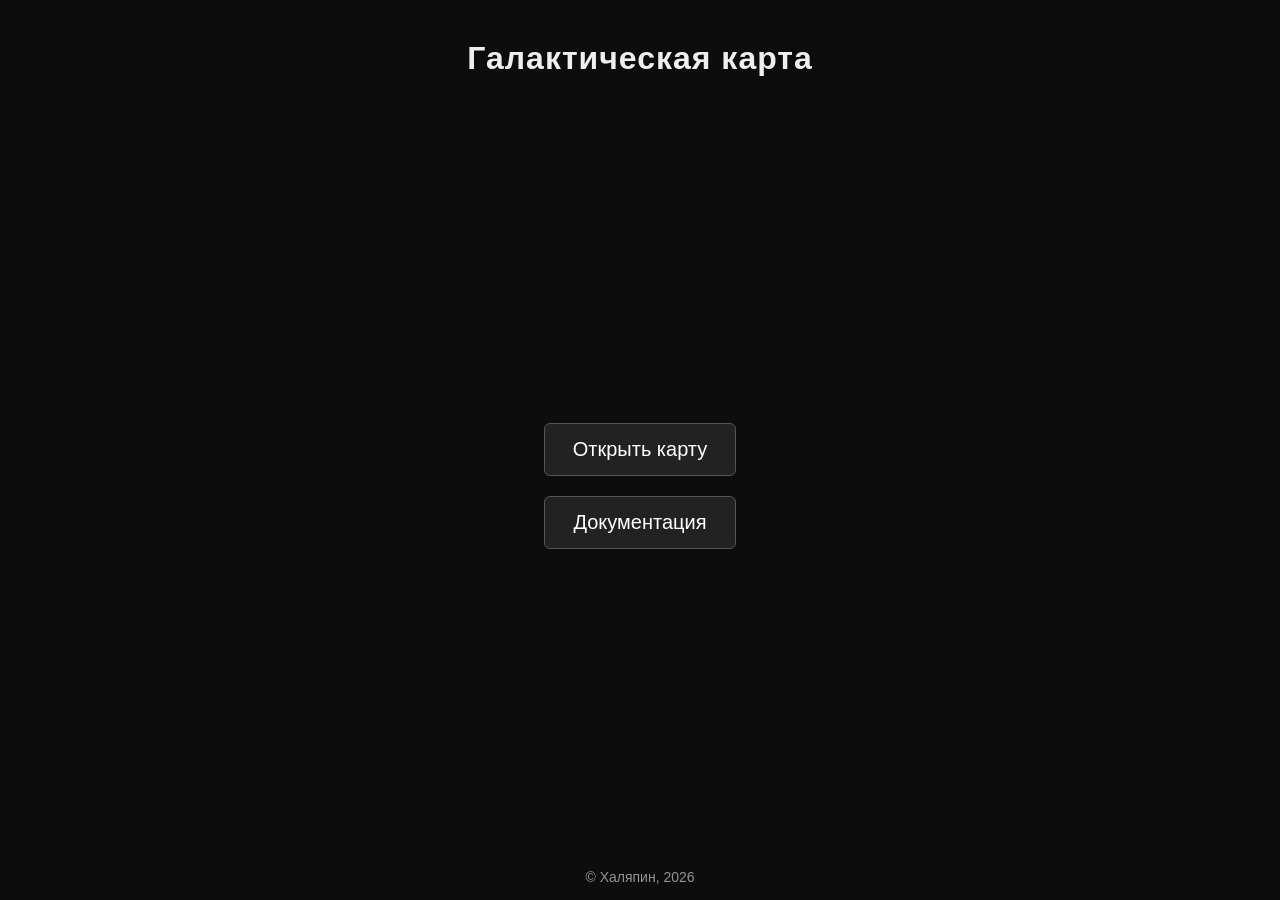
==== index.html @ b18c6c06 "Update index.html" ====
<!DOCTYPE html>
<html lang="ru">
<head>
<meta charset="UTF-8">
<title>Галактическая карта</title>
<style>
  body {
    margin: 0;
    background: #0d0d0d;
    color: #eee;
    font-family: Arial, sans-serif;
    display: flex;
    flex-direction: column;
    height: 100vh;
  }
  header {
    padding: 40px 20px;
    text-align: center;
    font-size: 32px;
    font-weight: bold;
    letter-spacing: 1px;
  }
  .center {
    flex: 1;
    display: flex;
    flex-direction: column;
    align-items: center;
    justify-content: center;
  }
  .btn {
    padding: 14px 28px;
    margin: 10px;
    font-size: 20px;
    background: #222;
    border: 1px solid #555;
    color: #fff;
    cursor: pointer;
    border-radius: 6px;
    transition: 0.2s;
  }
  .btn:hover {
    background: #333;
  }
  footer {
    text-align: center;
    padding: 15px;
    font-size: 14px;
    opacity: 0.6;
  }
</style>
</head>
<body>

<header>Галактическая карта</header>

<div class="center">
  <button class="btn" onclick="location.href='map/index.html'">Открыть карту</button>
  <button class="btn" onclick="location.href='docs/index.html'">Документация</button>
</div>

<footer>© Халяпин, 2026</footer>

</body>
</html>
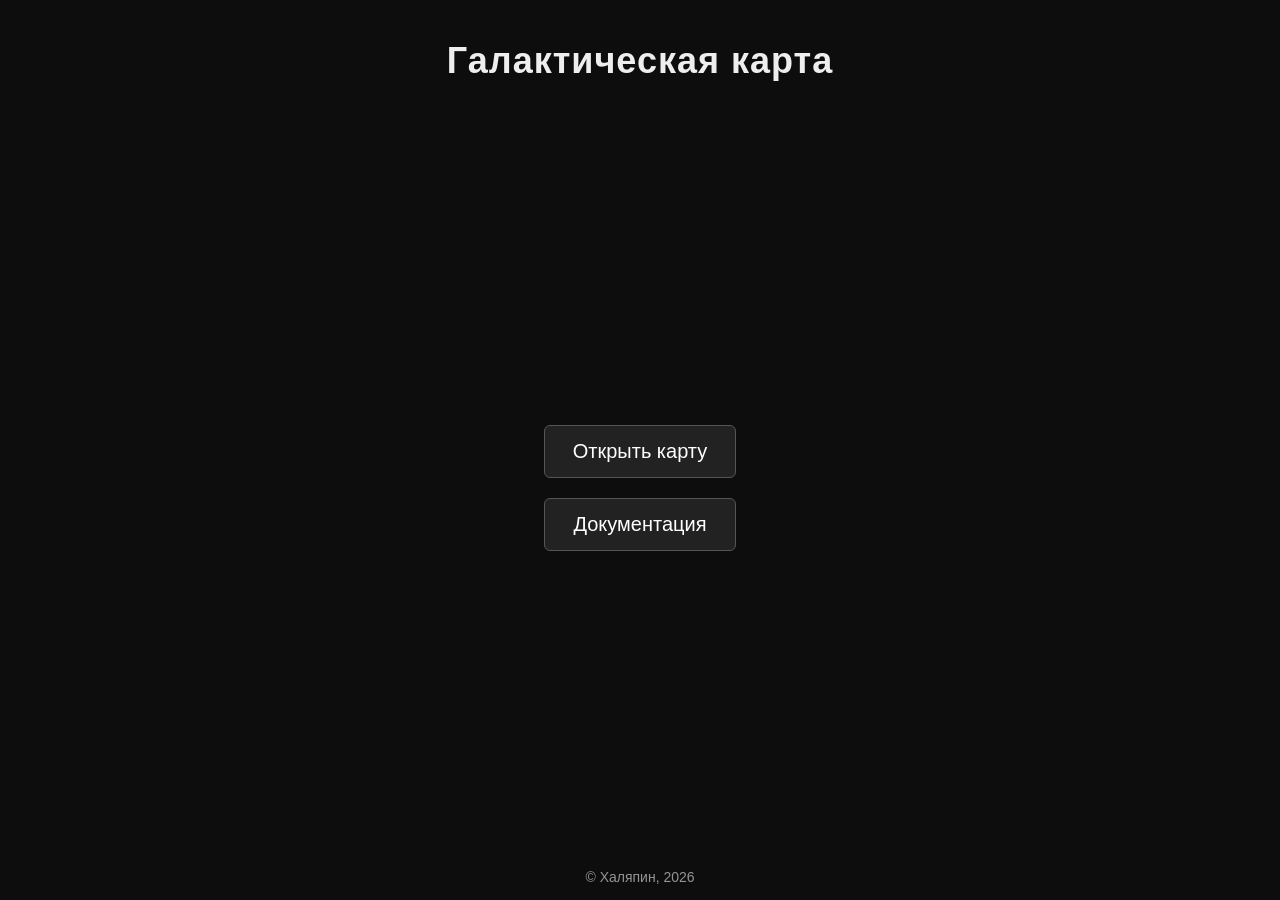
==== commit c6e22377: "Update index.html" ====
--- a/index.html
+++ b/index.html
@@ -16,7 +16,7 @@
   header {
     padding: 40px 20px;
     text-align: center;
-    font-size: 32px;
+    font-size: 36px;
     font-weight: bold;
     letter-spacing: 1px;
   }
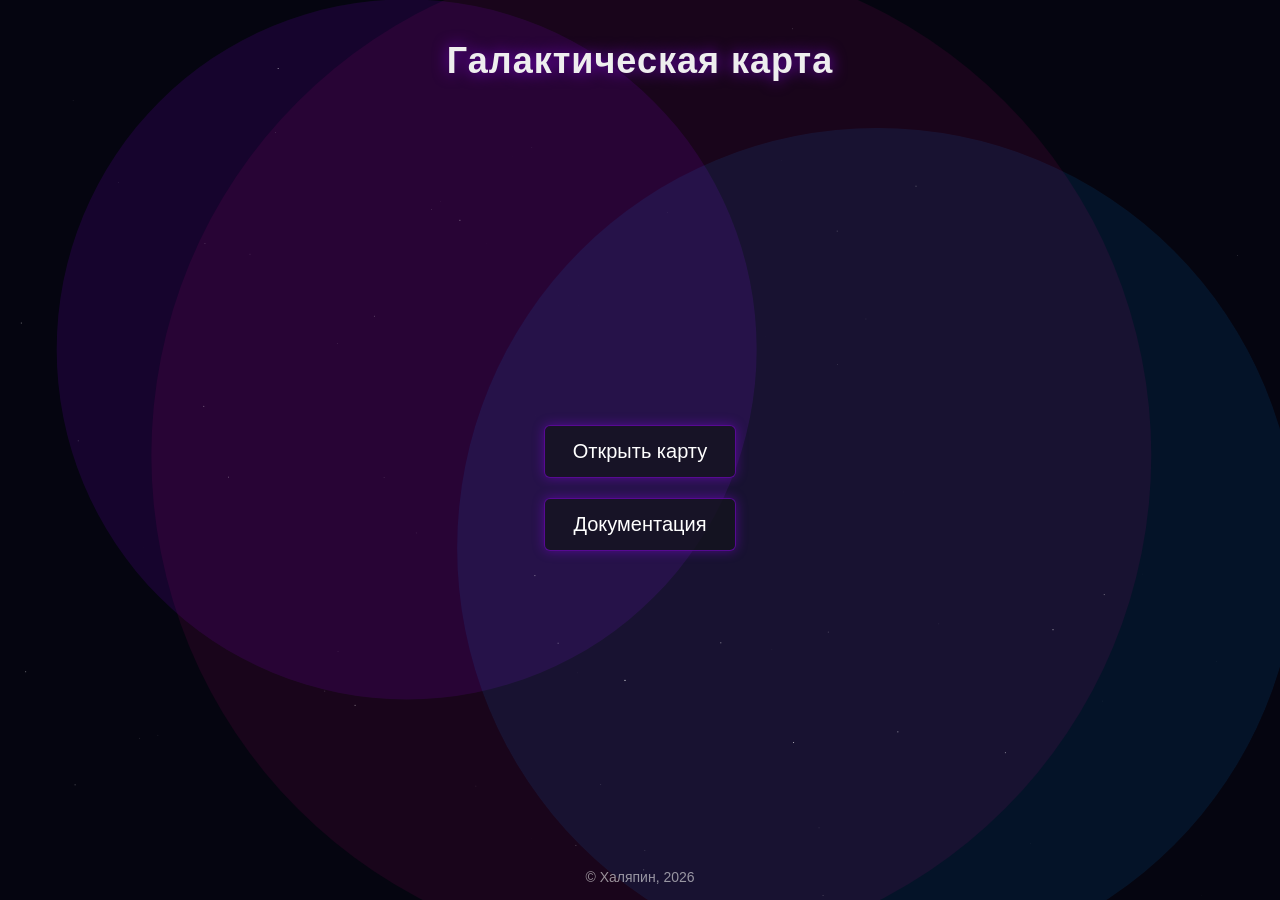
==== commit 5b3f3e46: "Update index.html" ====
--- a/index.html
+++ b/index.html
@@ -6,20 +6,34 @@
 <style>
   body {
     margin: 0;
-    background: #0d0d0d;
+    background: #050510;
     color: #eee;
     font-family: Arial, sans-serif;
     display: flex;
     flex-direction: column;
     height: 100vh;
+    overflow: hidden;
   }
+
+  /* Canvas фон */
+  #bg {
+    position: fixed;
+    top: 0;
+    left: 0;
+    width: 100%;
+    height: 100%;
+    z-index: -1;
+  }
+
   header {
     padding: 40px 20px;
     text-align: center;
     font-size: 36px;
     font-weight: bold;
     letter-spacing: 1px;
+    text-shadow: 0 0 15px rgba(150,0,255,0.7);
   }
+
   .center {
     flex: 1;
     display: flex;
@@ -27,20 +41,27 @@
     align-items: center;
     justify-content: center;
   }
+
+  /* Светящиеся кнопки */
   .btn {
     padding: 14px 28px;
     margin: 10px;
     font-size: 20px;
-    background: #222;
-    border: 1px solid #555;
+    background: rgba(20,20,30,0.8);
+    border: 1px solid rgba(150,0,255,0.5);
     color: #fff;
     cursor: pointer;
     border-radius: 6px;
-    transition: 0.2s;
+    transition: 0.25s;
+    box-shadow: 0 0 12px rgba(150,0,255,0.4);
   }
+
   .btn:hover {
-    background: #333;
+    background: rgba(40,20,60,0.9);
+    box-shadow: 0 0 18px rgba(180,0,255,0.8);
+    transform: translateY(-2px);
   }
+
   footer {
     text-align: center;
     padding: 15px;
@@ -51,6 +72,8 @@
 </head>
 <body>
 
+<canvas id="bg"></canvas>
+
 <header>Галактическая карта</header>
 
 <div class="center">
@@ -60,5 +83,65 @@
 
 <footer>© Халяпин, 2026</footer>
 
+<!-- Анимированная туманность -->
+<script>
+const c = document.getElementById('bg');
+const ctx = c.getContext('2d');
+
+function resize() {
+  c.width = innerWidth;
+  c.height = innerHeight;
+}
+resize();
+addEventListener('resize', resize);
+
+// параметры туманности
+const blobs = [
+  { x: 0.3, y: 0.4, r: 350, color: 'rgba(150,0,255,0.12)', dx: 0.0003, dy: -0.0002 },
+  { x: 0.7, y: 0.6, r: 420, color: 'rgba(0,150,255,0.10)', dx: -0.00025, dy: 0.00015 },
+  { x: 0.5, y: 0.5, r: 500, color: 'rgba(255,0,150,0.08)', dx: 0.00015, dy: 0.0001 }
+];
+
+function draw() {
+  ctx.clearRect(0, 0, c.width, c.height);
+
+  // фон космоса
+  ctx.fillStyle = '#050510';
+  ctx.fillRect(0, 0, c.width, c.height);
+
+  // туманности
+  for (let b of blobs) {
+    const px = b.x * c.width;
+    const py = b.y * c.height;
+
+    ctx.beginPath();
+    ctx.fillStyle = b.color;
+    ctx.arc(px, py, b.r, 0, Math.PI * 2);
+    ctx.fill();
+
+    // лёгкое движение
+    b.x += b.dx;
+    b.y += b.dy;
+
+    if (b.x < 0.1 || b.x > 0.9) b.dx *= -1;
+    if (b.y < 0.1 || b.y > 0.9) b.dy *= -1;
+  }
+
+  // звёзды
+  for (let i = 0; i < 80; i++) {
+    const x = Math.random() * c.width;
+    const y = Math.random() * c.height;
+    const s = Math.random() * 1.2;
+
+    ctx.fillStyle = `rgba(255,255,255,${Math.random()*0.8})`;
+    ctx.fillRect(x, y, s, s);
+  }
+
+  requestAnimationFrame(draw);
+}
+
+draw();
+</script>
+
 </body>
 </html>
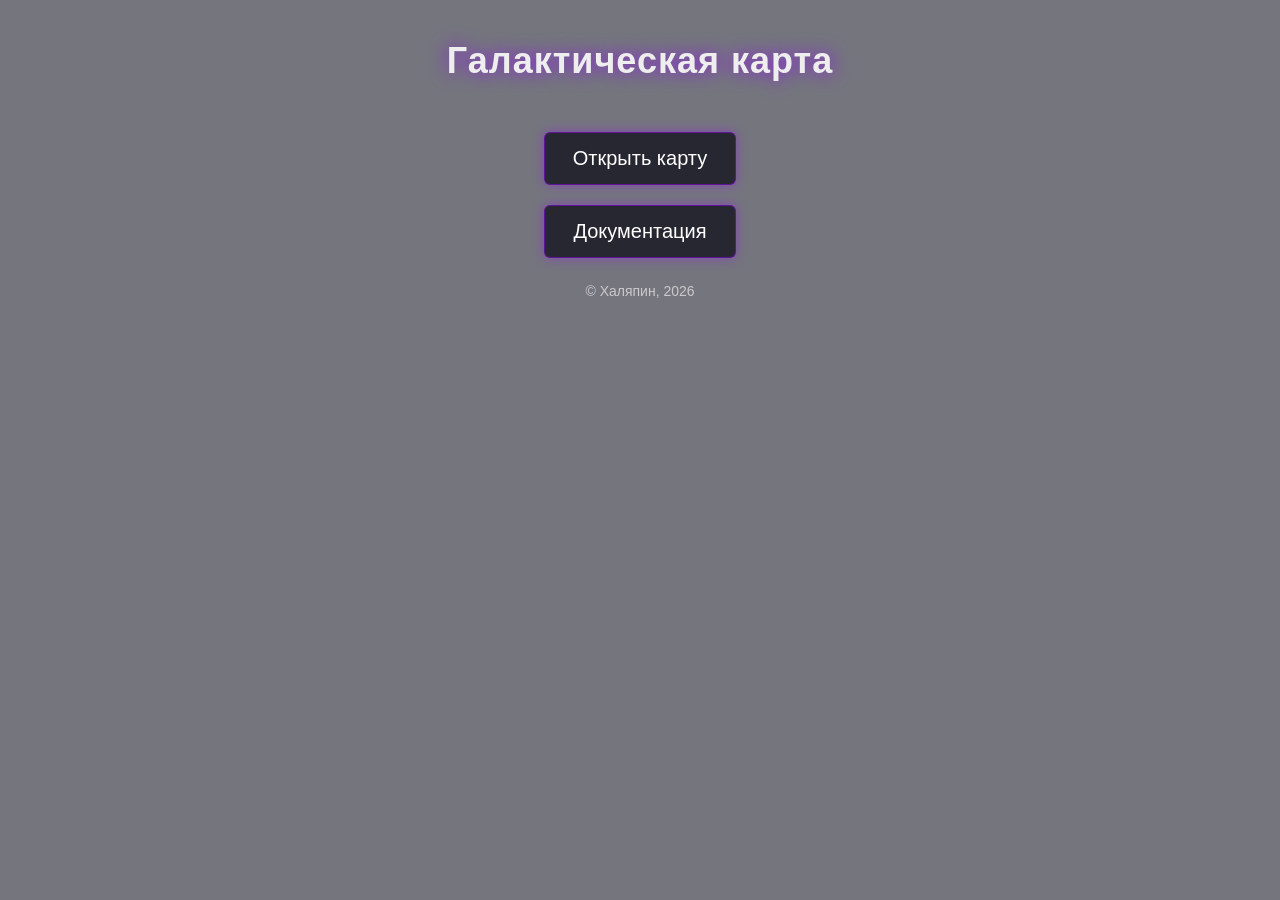
==== commit 0b5b23c9: "Update index.html" ====
--- a/index.html
+++ b/index.html
@@ -6,35 +6,42 @@
 <style>
   body {
     margin: 0;
-    background: #050510;
-    color: #eee;
-    font-family: Arial, sans-serif;
-    display: flex;
-    flex-direction: column;
     height: 100vh;
     overflow: hidden;
+    font-family: Arial, sans-serif;
+    color: #eee;
+
+    /* Реалистичная туманность */
+    background: url('assets/nebula.jpg') no-repeat center center fixed;
+    background-size: cover;
   }
 
-  /* Canvas фон */
-  #bg {
+  /* Затемняющий слой для читабельности */
+  .overlay {
     position: fixed;
     top: 0;
     left: 0;
     width: 100%;
     height: 100%;
-    z-index: -1;
+    background: rgba(5, 5, 20, 0.55);
+    backdrop-filter: blur(1px);
+    z-index: 0;
   }
 
   header {
+    position: relative;
+    z-index: 1;
     padding: 40px 20px;
     text-align: center;
     font-size: 36px;
     font-weight: bold;
     letter-spacing: 1px;
-    text-shadow: 0 0 15px rgba(150,0,255,0.7);
+    text-shadow: 0 0 18px rgba(150,0,255,0.8);
   }
 
   .center {
+    position: relative;
+    z-index: 1;
     flex: 1;
     display: flex;
     flex-direction: column;
@@ -63,16 +70,18 @@
   }
 
   footer {
+    position: relative;
+    z-index: 1;
     text-align: center;
     padding: 15px;
     font-size: 14px;
-    opacity: 0.6;
+    opacity: 0.7;
   }
 </style>
 </head>
 <body>
 
-<canvas id="bg"></canvas>
+<div class="overlay"></div>
 
 <header>Галактическая карта</header>
 
@@ -83,65 +92,5 @@
 
 <footer>© Халяпин, 2026</footer>
 
-<!-- Анимированная туманность -->
-<script>
-const c = document.getElementById('bg');
-const ctx = c.getContext('2d');
-
-function resize() {
-  c.width = innerWidth;
-  c.height = innerHeight;
-}
-resize();
-addEventListener('resize', resize);
-
-// параметры туманности
-const blobs = [
-  { x: 0.3, y: 0.4, r: 350, color: 'rgba(150,0,255,0.12)', dx: 0.0003, dy: -0.0002 },
-  { x: 0.7, y: 0.6, r: 420, color: 'rgba(0,150,255,0.10)', dx: -0.00025, dy: 0.00015 },
-  { x: 0.5, y: 0.5, r: 500, color: 'rgba(255,0,150,0.08)', dx: 0.00015, dy: 0.0001 }
-];
-
-function draw() {
-  ctx.clearRect(0, 0, c.width, c.height);
-
-  // фон космоса
-  ctx.fillStyle = '#050510';
-  ctx.fillRect(0, 0, c.width, c.height);
-
-  // туманности
-  for (let b of blobs) {
-    const px = b.x * c.width;
-    const py = b.y * c.height;
-
-    ctx.beginPath();
-    ctx.fillStyle = b.color;
-    ctx.arc(px, py, b.r, 0, Math.PI * 2);
-    ctx.fill();
-
-    // лёгкое движение
-    b.x += b.dx;
-    b.y += b.dy;
-
-    if (b.x < 0.1 || b.x > 0.9) b.dx *= -1;
-    if (b.y < 0.1 || b.y > 0.9) b.dy *= -1;
-  }
-
-  // звёзды
-  for (let i = 0; i < 80; i++) {
-    const x = Math.random() * c.width;
-    const y = Math.random() * c.height;
-    const s = Math.random() * 1.2;
-
-    ctx.fillStyle = `rgba(255,255,255,${Math.random()*0.8})`;
-    ctx.fillRect(x, y, s, s);
-  }
-
-  requestAnimationFrame(draw);
-}
-
-draw();
-</script>
-
 </body>
 </html>
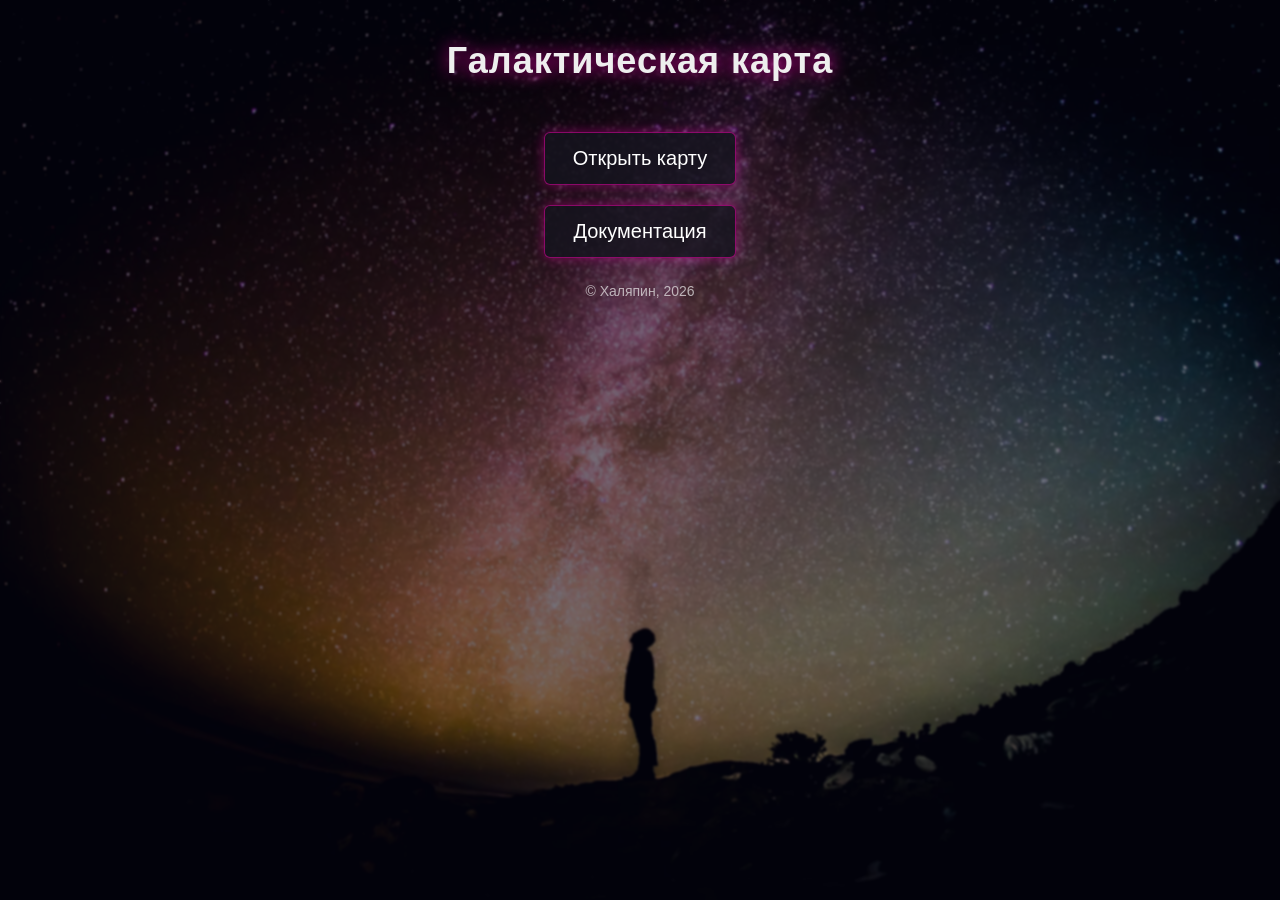
==== commit 624d9d5a: "Update index.html" ====
--- a/index.html
+++ b/index.html
@@ -16,7 +16,7 @@
     background-size: cover;
   }
 
-  /* Затемняющий слой для читабельности */
+  /* Затемняющий слой */
   .overlay {
     position: fixed;
     top: 0;
@@ -36,7 +36,7 @@
     font-size: 36px;
     font-weight: bold;
     letter-spacing: 1px;
-    text-shadow: 0 0 18px rgba(150,0,255,0.8);
+    text-shadow: 0 0 18px rgba(255,0,180,0.8);
   }
 
   .center {
@@ -55,17 +55,17 @@
     margin: 10px;
     font-size: 20px;
     background: rgba(20,20,30,0.8);
-    border: 1px solid rgba(150,0,255,0.5);
+    border: 1px solid rgba(255,0,180,0.5);
     color: #fff;
     cursor: pointer;
     border-radius: 6px;
     transition: 0.25s;
-    box-shadow: 0 0 12px rgba(150,0,255,0.4);
+    box-shadow: 0 0 12px rgba(255,0,180,0.4);
   }
 
   .btn:hover {
-    background: rgba(40,20,60,0.9);
-    box-shadow: 0 0 18px rgba(180,0,255,0.8);
+    background: rgba(60,20,60,0.9);
+    box-shadow: 0 0 18px rgba(255,0,200,0.8);
     transform: translateY(-2px);
   }
 
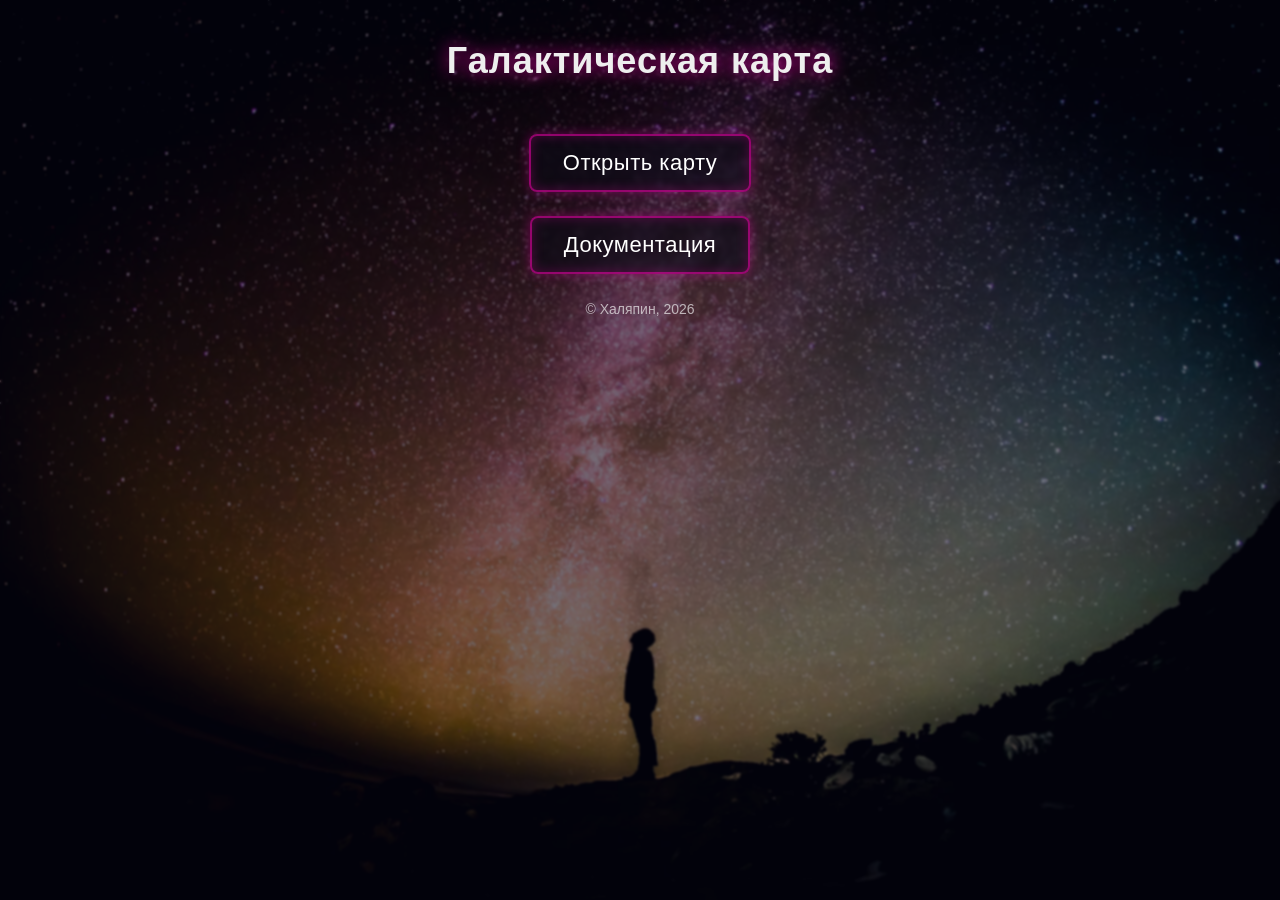
==== commit ee840c26: "Update index.html" ====
--- a/index.html
+++ b/index.html
@@ -50,24 +50,40 @@
   }
 
   /* Светящиеся кнопки */
-  .btn {
-    padding: 14px 28px;
-    margin: 10px;
-    font-size: 20px;
-    background: rgba(20,20,30,0.8);
-    border: 1px solid rgba(255,0,180,0.5);
-    color: #fff;
-    cursor: pointer;
-    border-radius: 6px;
-    transition: 0.25s;
-    box-shadow: 0 0 12px rgba(255,0,180,0.4);
-  }
+.btn {
+  padding: 14px 32px;
+  margin: 12px;
+  font-size: 22px;
+  background: rgba(10, 10, 20, 0.65);
+  border: 2px solid rgba(255, 0, 180, 0.55);
+  color: #fff;
+  cursor: pointer;
+  border-radius: 8px;
+  transition: 0.25s;
+  box-shadow:
+      0 0 12px rgba(255, 0, 180, 0.35),
+      inset 0 0 12px rgba(255, 0, 180, 0.25);
+  letter-spacing: 0.5px;
+  backdrop-filter: blur(2px);
+}
 
-  .btn:hover {
-    background: rgba(60,20,60,0.9);
-    box-shadow: 0 0 18px rgba(255,0,200,0.8);
-    transform: translateY(-2px);
-  }
+/* Ховер — энергетический импульс */
+.btn:hover {
+  background: rgba(40, 10, 60, 0.85);
+  border-color: rgba(255, 80, 200, 0.9);
+  box-shadow:
+      0 0 18px rgba(255, 80, 200, 0.9),
+      inset 0 0 18px rgba(255, 80, 200, 0.6);
+  transform: translateY(-3px) scale(1.03);
+}
+
+/* Нажатие — лёгкая отдача */
+.btn:active {
+  transform: translateY(0px) scale(0.98);
+  box-shadow:
+      0 0 10px rgba(255, 0, 150, 0.5),
+      inset 0 0 10px rgba(255, 0, 150, 0.4);
+}
 
   footer {
     position: relative;
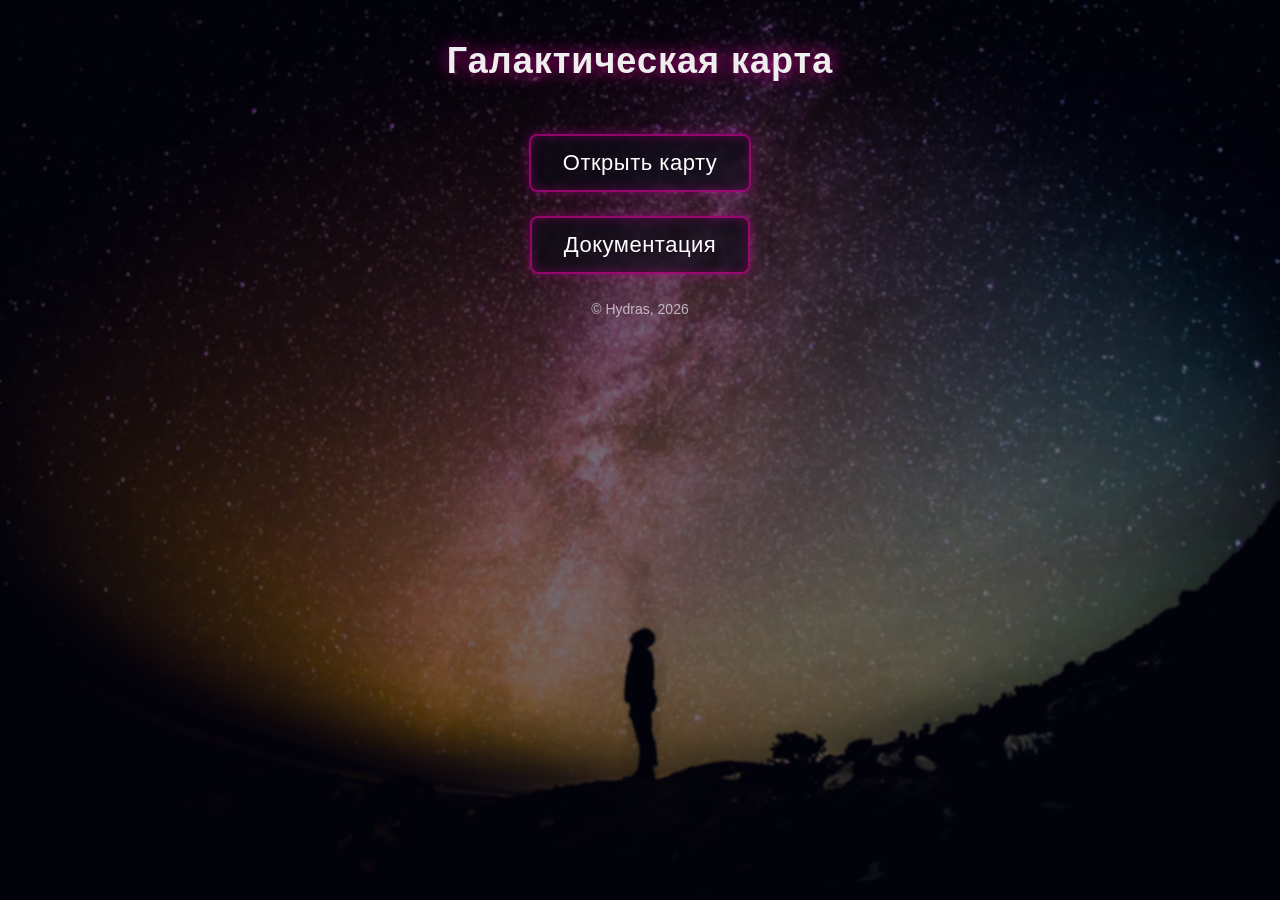
==== commit eefcb588: "Update index.html" ====
--- a/index.html
+++ b/index.html
@@ -106,7 +106,7 @@
   <button class="btn" onclick="location.href='docs/index.html'">Документация</button>
 </div>
 
-<footer>© Халяпин, 2026</footer>
+<footer>© Hydras, 2026</footer>
 
 </body>
 </html>
